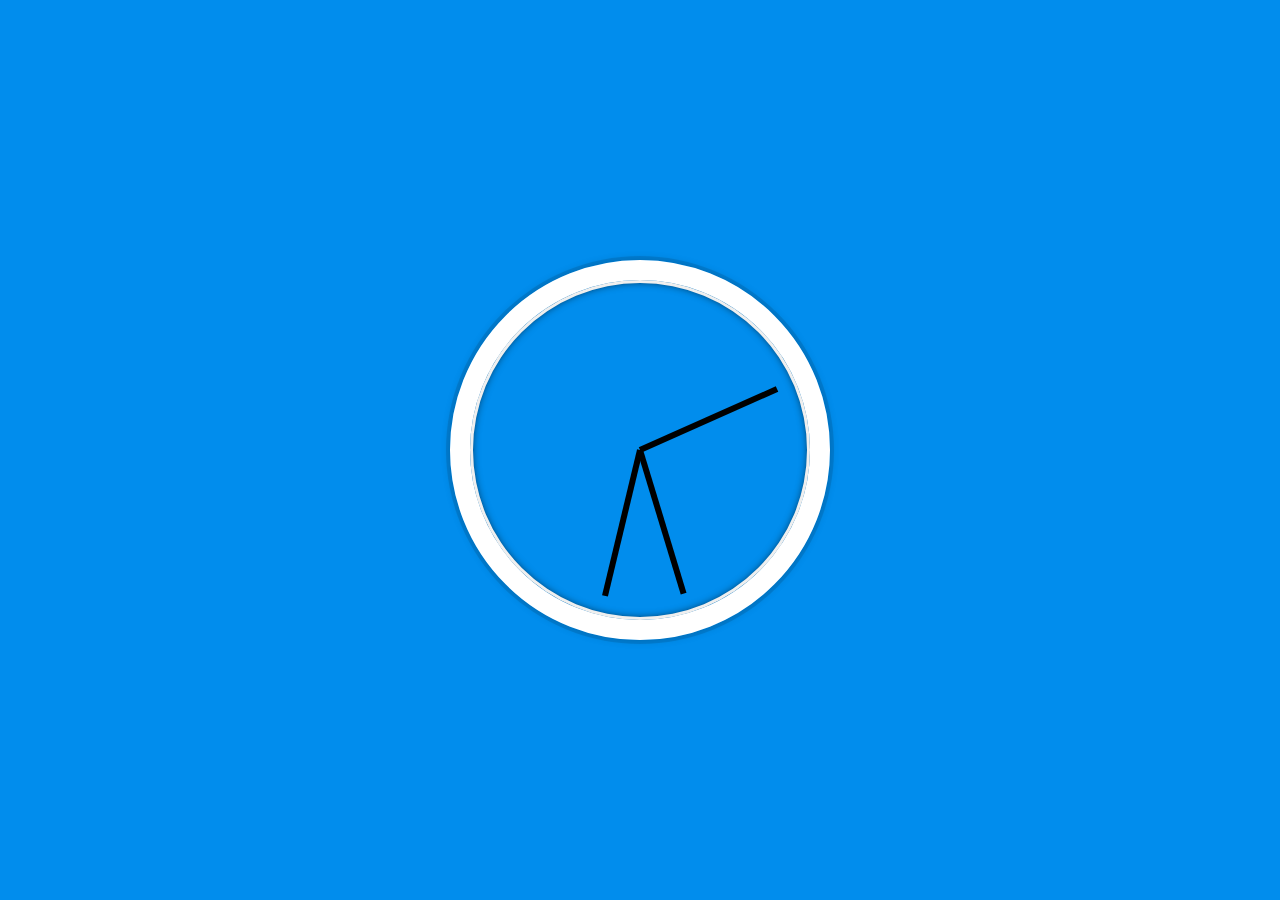
==== 1-30-Days-of-JS/02 - JS and CSS Clock/index-FINISHED.html @ 08c9c8a6 "day 2" ====
<!DOCTYPE html>
<html lang="en">
<head>
  <meta charset="UTF-8">
  <title>JS + CSS Clock</title>
  <link rel="icon" href="https://fav.farm/✅" />
</head>
<body>


    <div class="clock">
      <div class="clock-face">
        <div class="hand hour-hand"></div>
        <div class="hand min-hand"></div>
        <div class="hand second-hand"></div>
      </div>
    </div>


  <style>
    html {
      background: #018DED url(https://unsplash.it/1500/1000?image=881&blur=5);
      background-size: cover;
      font-family: 'helvetica neue';
      text-align: center;
      font-size: 10px;
    }

    body {
      margin: 0;
      font-size: 2rem;
      display: flex;
      flex: 1;
      min-height: 100vh;
      align-items: center;
    }

    .clock {
      width: 30rem;
      height: 30rem;
      border: 20px solid white;
      border-radius: 50%;
      margin: 50px auto;
      position: relative;
      padding: 2rem;
      box-shadow:
        0 0 0 4px rgba(0,0,0,0.1),
        inset 0 0 0 3px #EFEFEF,
        inset 0 0 10px black,
        0 0 10px rgba(0,0,0,0.2);
    }

    .clock-face {
      position: relative;
      width: 100%;
      height: 100%;
      transform: translateY(-3px); /* account for the height of the clock hands */
    }

    .hand {
      width: 50%;
      height: 6px;
      background: black;
      position: absolute;
      top: 50%;
      transform-origin: 100%;
      transform: rotate(90deg);
      transition: all 0.05s;
      transition-timing-function: cubic-bezier(0.1, 2.7, 0.58, 1);
    }
</style>

<script>
  const secondHand = document.querySelector('.second-hand');
  const minsHand = document.querySelector('.min-hand');
  const hourHand = document.querySelector('.hour-hand');

  function setDate() {
    const now = new Date();

    const seconds = now.getSeconds();
    const secondsDegrees = ((seconds / 60) * 360) + 90;
    secondHand.style.transform = `rotate(${secondsDegrees}deg)`;

    const mins = now.getMinutes();
    const minsDegrees = ((mins / 60) * 360) + ((seconds/60)*6) + 90;
    minsHand.style.transform = `rotate(${minsDegrees}deg)`;

    const hour = now.getHours();
    const hourDegrees = ((hour / 12) * 360) + ((mins/60)*30) + 90;
    hourHand.style.transform = `rotate(${hourDegrees}deg)`;
  }

  setInterval(setDate, 1000);

  setDate();

</script>
</body>
</html>
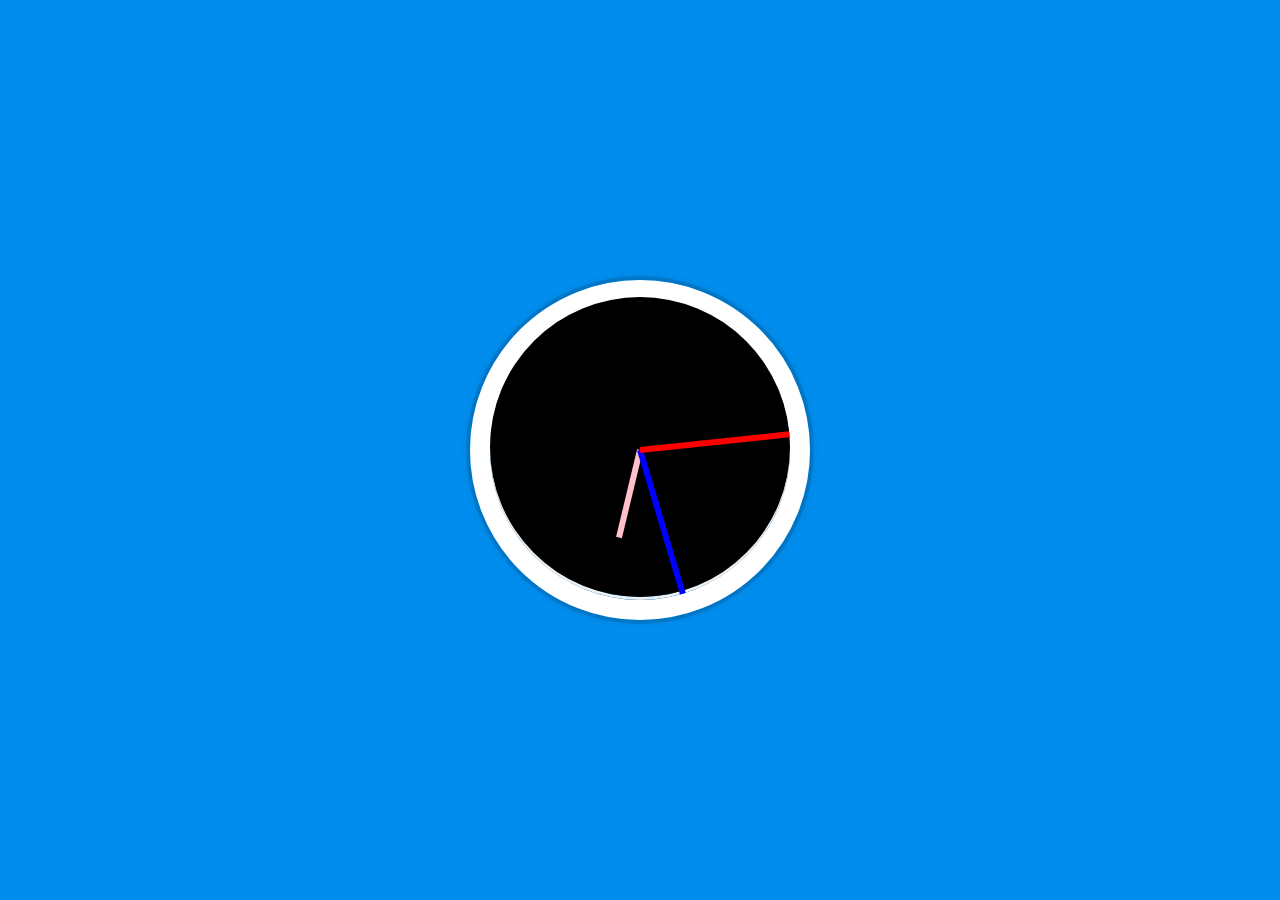
==== commit cbf8fd78: "using data-attributes" ====
--- a/1-30-Days-of-JS/02 - JS and CSS Clock/index-FINISHED.html
+++ b/1-30-Days-of-JS/02 - JS and CSS Clock/index-FINISHED.html
@@ -40,7 +40,7 @@
       height: 30rem;
       border: 20px solid white;
       border-radius: 50%;
-      margin: 50px auto;
+      margin: 0 auto;
       position: relative;
       padding: 2rem;
       box-shadow:
@@ -68,16 +68,29 @@
       transition: all 0.05s;
       transition-timing-function: cubic-bezier(0.1, 2.7, 0.58, 1);
     }
+
+    .hour-hand {
+      background: pink;
+      width: 30%;
+      left: 20%;
+    }
+    .min-hand {
+      background: blue;
+    }
+    .second-hand {
+      background: red;
+    }
 </style>
 
 <script>
   const secondHand = document.querySelector('.second-hand');
   const minsHand = document.querySelector('.min-hand');
   const hourHand = document.querySelector('.hour-hand');
+  
 
   function setDate() {
     const now = new Date();
-
+    
     const seconds = now.getSeconds();
     const secondsDegrees = ((seconds / 60) * 360) + 90;
     secondHand.style.transform = `rotate(${secondsDegrees}deg)`;
@@ -89,6 +102,13 @@
     const hour = now.getHours();
     const hourDegrees = ((hour / 12) * 360) + ((mins/60)*30) + 90;
     hourHand.style.transform = `rotate(${hourDegrees}deg)`;
+
+    const clockFace = document.querySelector(".clock-face");
+    clockFace.style.background = "black";
+    clockFace.style.borderRadius = "50%";
+    
+    const clock = document.querySelector(".clock");
+    clock.style.padding = "0";
   }
 
   setInterval(setDate, 1000);
